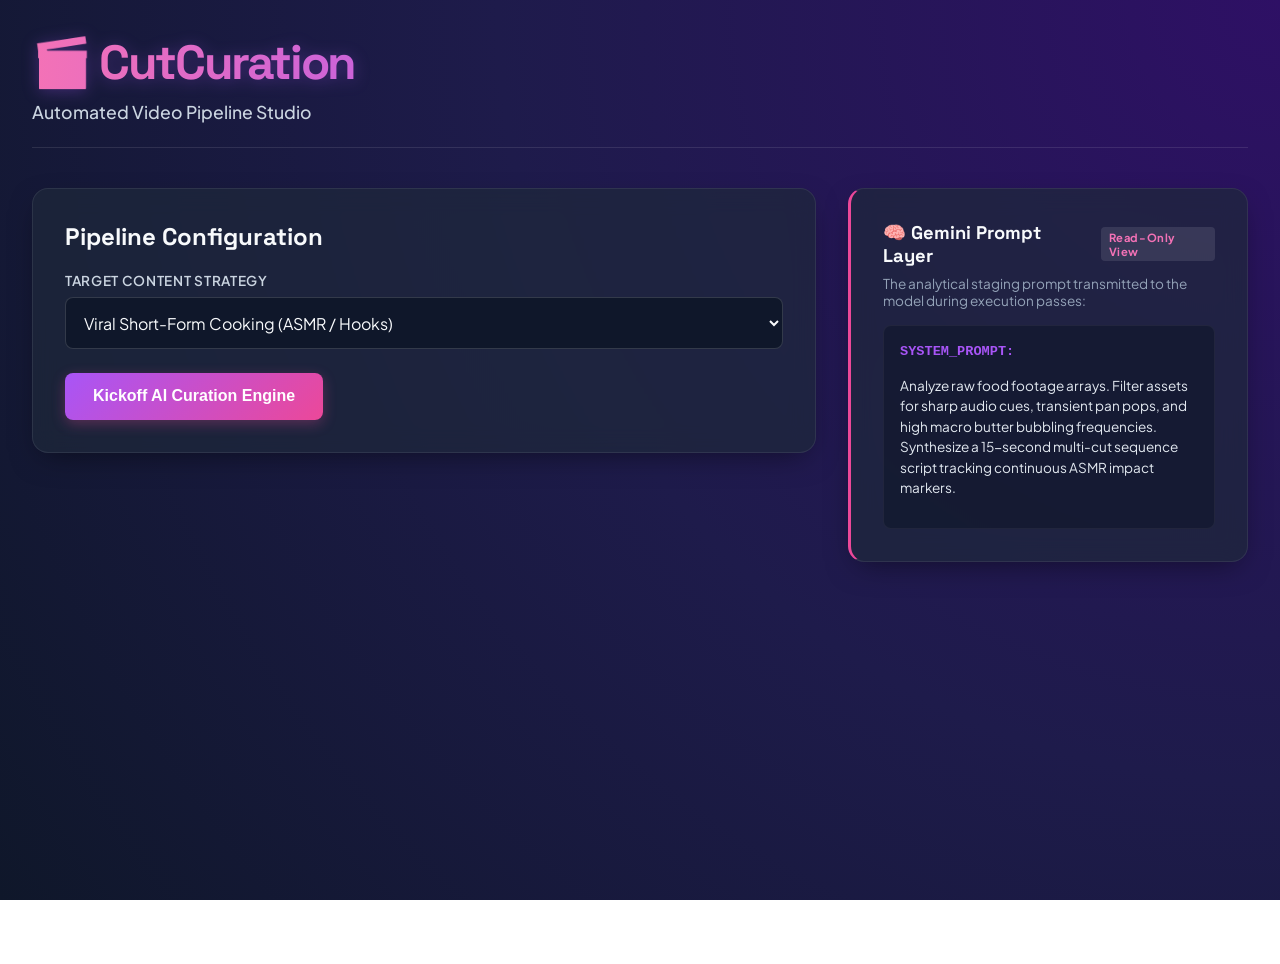
==== Frontend/index.html @ 627c538f "Website visuals upgraded" ====
<!DOCTYPE html>
<html lang="en">
<head>
    <meta charset="UTF-8">
    <meta name="viewport" content="width=device-width, initial-scale=1.0">
    <title>CutCuration Dashboard</title>
    <link rel="stylesheet" href="css/styles.css">
    <link rel="preconnect" href="https://fonts.googleapis.com">
    <link rel="preconnect" href="https://fonts.gstatic.com" crossorigin>
    <link href="https://fonts.googleapis.com/css2?family=Plus+Jakarta+Sans:wght@400;600;800&family=Space+Grotesk:wght@500;700&display=swap" rel="stylesheet">
</head>
<body>
    <div class="container">
        <header>
            <h1 class="brand-title">🎬 CutCuration</h1>
            <p class="brand-subtitle">Automated Video Pipeline Studio</p>
        </header>

        <div class="dashboard-grid">
            
            <main class="workspace-panel">
                <section class="controls-card">
                    <h2>Pipeline Configuration</h2>
                    <div class="form-group">
                        <label for="sessionMode">Target Content Strategy</label>
                        <select id="sessionMode">
                            <option value="short_form_cooking">Viral Short-Form Cooking (ASMR / Hooks)</option>
                            <option value="long_form_vlog">Long-Form Travel Vlog (Boston Diaries / Pillars)</option>
                        </select>
                    </div>
                    <button id="processBtn">Kickoff AI Curation Engine</button>
                </section>

                <section class="status-container hidden" id="statusContainer">
                    </section>

                <section class="results-layout hidden" id="resultsLayout">
                    <div class="card">
                        <h3>Strategic Editing Blueprint</h3>
                        <div id="blueprintContainer" class="markdown-preview"></div>
                    </div>
                </section>
            </main>

            <aside class="prompt-preview-sidebar">
                <div class="card sidebar-card">
                    <div class="sidebar-header">
                        <h3>🧠 Gemini Prompt Layer</h3>
                        <span class="badge">Read-Only View</span>
                    </div>
                    <p class="sidebar-description">The analytical staging prompt transmitted to the model during execution passes:</p>
                    <div class="prompt-display-box">
                        <span class="system-token">SYSTEM_PROMPT:</span>
                        <p id="promptText">Select a core workflow profile configuration on the left workspace window panel to display current model parsing strategies dynamically.</p>
                    </div>
                </div>
            </aside>

        </div>
    </div>
    <script src="js/app.js"></script>
</body>
</html>
---- Frontend/css/styles.css ----
:root {
    /* Rich Deep Indigo, Purple, and Hot Pink Accents */
    --bg-gradient: radial-gradient(circle at top right, #2e1065, #1e1b4b, #0f172a);
    --card-dark: rgba(30, 41, 59, 0.7);
    --card-border: rgba(255, 255, 255, 0.08);
    --accent: linear-gradient(135deg, #a855f7, #ec4899);
    --accent-hover: linear-gradient(135deg, #c084fc, #f472b6);
    --text-main: #f8fafc;
    --text-muted: #cbd5e1;
}

body {
    background: var(--bg-gradient);
    background-attachment: fixed;
    color: var(--text-main);
    /* Modern, highly approachable, and casual sans-serif combinations */
    font-family: 'Plus Jakarta Sans', system-ui, -apple-system, sans-serif;
    margin: 0;
    padding: 2rem;
    min-height: 100vh;
}

.container {
    max-width: 1240px;
    margin: 0 auto;
}

/* --- Branding Overhaul --- */
header {
    margin-bottom: 2.5rem;
    border-bottom: 1px solid rgba(255, 255, 255, 0.1);
    padding-bottom: 1.5rem;
}

header .brand-title { 
    margin: 0; 
    font-family: 'Space Grotesk', sans-serif;
    font-size: 3rem; 
    font-weight: 800;
    background: linear-gradient(to right, #f472b6, #a855f7, #38bdf8);
    -webkit-background-clip: text;
    -webkit-text-fill-color: transparent;
    filter: drop-shadow(0 2px 8px rgba(168, 85, 247, 0.3));
    letter-spacing: -0.05em;
}

header .brand-subtitle { 
    margin: 0.5rem 0 0 0; 
    color: var(--text-muted); 
    font-size: 1.1rem;
    font-weight: 500;
}

/* --- Two Column Layout --- */
.dashboard-grid {
    display: grid;
    grid-template-columns: 1fr 400px;
    gap: 2rem;
    align-items: start;
}

/* --- Container Panels & Cards --- */
.controls-card, .card {
    background: var(--card-dark);
    backdrop-filter: blur(12px);
    -webkit-backdrop-filter: blur(12px);
    padding: 2rem;
    border-radius: 16px;
    border: 1px solid var(--card-border);
    margin-bottom: 1.5rem;
    box-shadow: 0 10px 30px -10px rgba(0, 0, 0, 0.5);
}

h2, h3 {
    margin-top: 0;
    font-family: 'Space Grotesk', sans-serif;
    font-weight: 700;
}

.form-group {
    display: flex;
    flex-direction: column;
    gap: 0.5rem;
    margin-bottom: 1.5rem;
}

label { 
    color: var(--text-muted); 
    font-size: 0.85rem; 
    font-weight: 600;
    text-transform: uppercase;
    letter-spacing: 0.05em;
}

select {
    background: #0f172a;
    border: 1px solid rgba(255, 255, 255, 0.15);
    color: var(--text-main);
    padding: 0.85rem;
    border-radius: 8px;
    font-size: 1rem;
    font-family: inherit;
    outline: none;
    transition: border-color 0.2s;
}

select:focus {
    border-color: #a855f7;
}

button {
    background: var(--accent);
    color: white;
    border: none;
    padding: 0.9rem 1.75rem;
    font-size: 1rem;
    font-weight: 700;
    border-radius: 8px;
    cursor: pointer;
    transition: transform 0.2s, box-shadow 0.2s;
    box-shadow: 0 4px 14px rgba(236, 72, 153, 0.3);
}

button:hover { 
    transform: translateY(-1px);
    box-shadow: 0 6px 20px rgba(236, 72, 153, 0.5);
}

button:active {
    transform: translateY(0);
}

.hidden { display: none !important; }

/* --- Terminal Console Logging Box --- */
.status-container {
    display: flex;
    flex-direction: column;
    align-items: flex-start;
    gap: 0.5rem;
    padding: 1.5rem;
    background: #020617;
    border: 1px solid rgba(168, 85, 247, 0.2);
    border-radius: 12px;
    max-height: 250px;
    overflow-y: auto;
    font-family: 'Courier New', Courier, monospace;
    font-size: 0.9rem;
    box-shadow: inset 0 2px 8px rgba(0,0,0,0.8);
}

.log-line {
    line-height: 1.5;
    color: #cbd5e1;
}

.info-log { color: #38bdf8; font-weight: bold; }
.progress-log { color: #e2e8f0; }
.error-log { color: #f43f5e; font-weight: bold; }
.success-log { color: #34d399; font-weight: bold; }

.markdown-preview {
    white-space: pre-wrap;
    background: #020617;
    padding: 1.25rem;
    border-radius: 8px;
    font-family: 'Courier New', Courier, monospace;
    border: 1px solid rgba(255, 255, 255, 0.1);
    color: #e2e8f0;
}

/* --- Prompt Preview Sidebar Layout --- */
.sidebar-card {
    border-left: 3px solid #ec4899;
}

.sidebar-header {
    display: flex;
    align-items: center;
    justify-content: space-between;
    gap: 0.5rem;
    margin-bottom: 0.5rem;
}

.sidebar-header h3 {
    margin: 0;
    font-size: 1.15rem;
}

.badge {
    background: rgba(255, 255, 255, 0.1);
    padding: 0.2rem 0.5rem;
    border-radius: 4px;
    font-size: 0.7rem;
    font-weight: 700;
    letter-spacing: 0.05em;
    color: #f472b6;
}

.sidebar-description {
    font-size: 0.85rem;
    color: #94a3b8;
    margin: 0 0 1rem 0;
}

.prompt-display-box {
    background: rgba(15, 23, 42, 0.6);
    border: 1px solid rgba(255, 255, 255, 0.05);
    padding: 1rem;
    border-radius: 8px;
    font-size: 0.85rem;
    line-height: 1.5;
    color: #94a3b8;
}

.system-token {
    font-family: monospace;
    color: #a855f7;
    font-weight: 700;
    display: block;
    margin-bottom: 0.5rem;
}

/* --- Responsive Layout Adjustments --- */
@media (max-width: 950px) {
    .dashboard-grid {
        grid-template-columns: 1fr;
    }
}
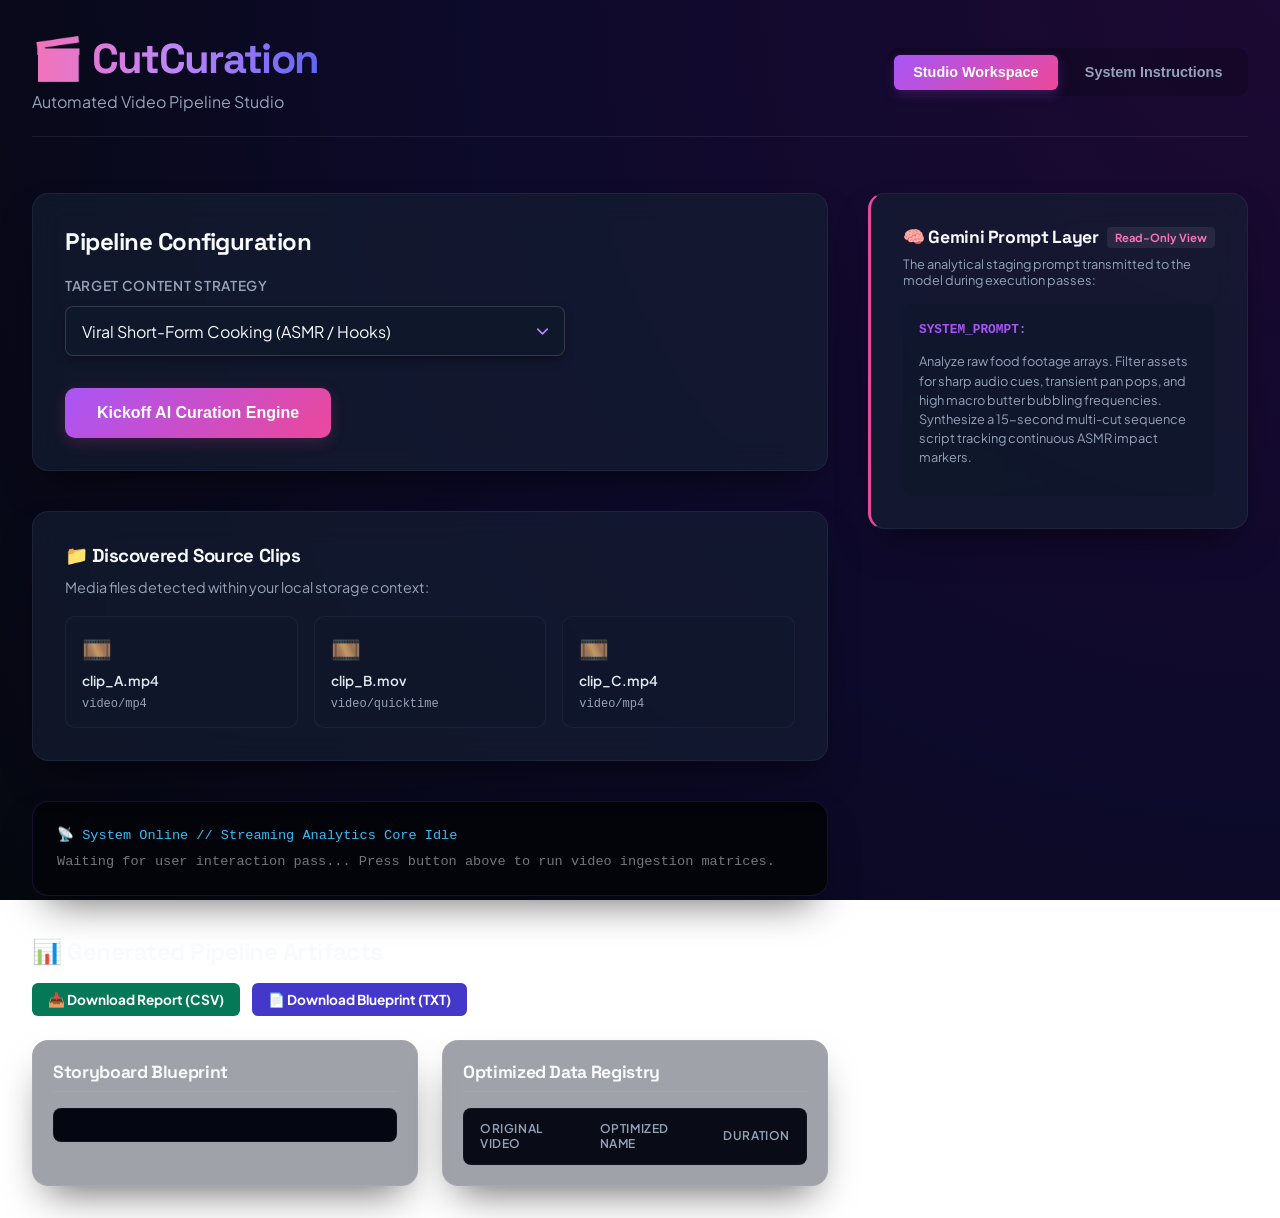
==== commit 058cb8ea: "tab navigation added to UI" ====
--- a/Frontend/index.html
+++ b/Frontend/index.html
@@ -7,56 +7,120 @@
     <link rel="stylesheet" href="css/styles.css">
     <link rel="preconnect" href="https://fonts.googleapis.com">
     <link rel="preconnect" href="https://fonts.gstatic.com" crossorigin>
-    <link href="https://fonts.googleapis.com/css2?family=Plus+Jakarta+Sans:wght@400;600;800&family=Space+Grotesk:wght@500;700&display=swap" rel="stylesheet">
+    <link href="https://fonts.googleapis.com/css2?family=Plus+Jakarta+Sans:wght@400;500;600;700;800&family=Space+Grotesk:wght@500;700&display=swap" rel="stylesheet">
 </head>
 <body>
     <div class="container">
-        <header>
-            <h1 class="brand-title">🎬 CutCuration</h1>
-            <p class="brand-subtitle">Automated Video Pipeline Studio</p>
+        
+        <header class="app-header">
+            <div class="brand-group">
+                <h1 class="brand-title">🎬 CutCuration</h1>
+                <p class="brand-subtitle">Automated Video Pipeline Studio</p>
+            </div>
+            
+            <nav class="app-tabs">
+                <button class="tab-link active" data-tab="studio">Studio Workspace</button>
+                <button class="tab-link" data-tab="instructions">System Instructions</button>
+            </nav>
         </header>
 
-        <div class="dashboard-grid">
-            
-            <main class="workspace-panel">
-                <section class="controls-card">
-                    <h2>Pipeline Configuration</h2>
-                    <div class="form-group">
-                        <label for="sessionMode">Target Content Strategy</label>
-                        <select id="sessionMode">
-                            <option value="short_form_cooking">Viral Short-Form Cooking (ASMR / Hooks)</option>
-                            <option value="long_form_vlog">Long-Form Travel Vlog (Boston Diaries / Pillars)</option>
-                        </select>
-                    </div>
-                    <button id="processBtn">Kickoff AI Curation Engine</button>
-                </section>
-
-                <section class="status-container hidden" id="statusContainer">
+        <div id="studioTab" class="tab-content active-content">
+            <div class="dashboard-grid">
+                
+                <main class="workspace-panel">
+                    <section class="controls-card">
+                        <h2>Pipeline Configuration</h2>
+                        <div class="form-group">
+                            <label for="sessionMode">Target Content Strategy</label>
+                            <select id="sessionMode">
+                                <option value="short_form_cooking">Viral Short-Form Cooking (ASMR / Hooks)</option>
+                                <option value="long_form_vlog">Long-Form Travel Vlog (Boston Diaries / Pillars)</option>
+                            </select>
+                        </div>
+                        <button id="processBtn" class="pulse-button">Kickoff AI Curation Engine</button>
                     </section>
 
-                <section class="results-layout hidden" id="resultsLayout">
-                    <div class="card">
-                        <h3>Strategic Editing Blueprint</h3>
-                        <div id="blueprintContainer" class="markdown-preview"></div>
+                    <section class="card Discovery-card">
+                        <h3>📁 Discovered Source Clips</h3>
+                        <p class="section-desc">Media files detected within your local storage context:</p>
+                        <div id="videoStagingArea" class="video-grid-preview">
+                            </div>
+                    </section>
+
+                    <section class="status-container" id="statusContainer">
+                        <div class="log-line info-log">📡 System Online // Streaming Analytics Core Idle</div>
+                        <div class="log-line progress-log" style="opacity: 0.5;">Waiting for user interaction pass... Press button above to run video ingestion matrices.</div>
+                    </section>
+
+                    <section class="results-layout hidden" id="resultsLayout">
+                        <div class="results-actions-header">
+                            <h2>📊 Generated Pipeline Artifacts</h2>
+                            <div class="download-actions">
+                                <a id="downloadCsvBtn" class="download-btn csv" download="report.csv">📥 Download Report (CSV)</a>
+                                <a id="downloadTxtBtn" class="download-btn txt" download="summary.txt">📄 Download Blueprint (TXT)</a>
+                            </div>
+                        </div>
+
+                        <div class="output-split-deck">
+                            <div class="card output-sub-card">
+                                <h3>Storyboard Blueprint</h3>
+                                <div id="blueprintContainer" class="markdown-preview"></div>
+                            </div>
+
+                            <div class="card output-sub-card">
+                                <h3>Optimized Data Registry</h3>
+                                <div class="table-responsive">
+                                    <table id="csvPreviewTable">
+                                        <thead>
+                                            <tr>
+                                                <th>Original Video</th>
+                                                <th>Optimized Name</th>
+                                                <th>Duration</th>
+                                            </tr>
+                                        </thead>
+                                        <tbody>
+                                            </tbody>
+                                    </table>
+                                </div>
+                            </div>
+                        </div>
+                    </section>
+                </main>
+
+                <aside class="prompt-preview-sidebar">
+                    <div class="card sidebar-card">
+                        <div class="sidebar-header">
+                            <h3>🧠 Gemini Prompt Layer</h3>
+                            <span class="badge">Read-Only View</span>
+                        </div>
+                        <p class="sidebar-description">The analytical staging prompt transmitted to the model during execution passes:</p>
+                        <div class="prompt-display-box">
+                            <span class="system-token">SYSTEM_PROMPT:</span>
+                            <p id="promptText">Select a workflow profile option.</p>
+                        </div>
                     </div>
-                </section>
-            </main>
+                </aside>
+            </div>
+        </div>
 
-            <aside class="prompt-preview-sidebar">
-                <div class="card sidebar-card">
-                    <div class="sidebar-header">
-                        <h3>🧠 Gemini Prompt Layer</h3>
-                        <span class="badge">Read-Only View</span>
+        <div id="instructionsTab" class="tab-content">
+            <section class="card instructions-view animate-fade-in">
+                <h2>Documentation & Core Architecture</h2>
+                <p>Welcome to the CutCuration pipeline layout. This studio optimizes multi-asset video raw inputs through background processing systems down to structured generative model payloads.</p>
+                
+                <div class="doc-grid">
+                    <div class="doc-box">
+                        <h4>Preprocessing Node</h4>
+                        <p>Videos dropped inside <code>RawVideos/</code> are processed using FFmpeg. To protect background task limits, files are down-scaled to 480p proxy targets at 1 FPS.</p>
                     </div>
-                    <p class="sidebar-description">The analytical staging prompt transmitted to the model during execution passes:</p>
-                    <div class="prompt-display-box">
-                        <span class="system-token">SYSTEM_PROMPT:</span>
-                        <p id="promptText">Select a core workflow profile configuration on the left workspace window panel to display current model parsing strategies dynamically.</p>
+                    <div class="doc-box">
+                        <h4>Concurrency Throttling</h4>
+                        <p>Active batch queues run safely underneath a semaphore token locking scheme (Cap: 2 concurrent tasks) to balance speed against rate limits.</p>
                     </div>
                 </div>
-            </aside>
+            </section>
+        </div>
 
-        </div>
     </div>
     <script src="js/app.js"></script>
 </body>
--- a/Frontend/css/styles.css
+++ b/Frontend/css/styles.css
@@ -1,87 +1,75 @@
 :root {
-    /* Rich Deep Indigo, Purple, and Hot Pink Accents */
-    --bg-gradient: radial-gradient(circle at top right, #2e1065, #1e1b4b, #0f172a);
-    --card-dark: rgba(30, 41, 59, 0.7);
-    --card-border: rgba(255, 255, 255, 0.08);
+    --bg-gradient: radial-gradient(circle at top right, #1d0933, #0d0a2b, #060810);
+    --card-dark: rgba(22, 32, 51, 0.65);
+    --card-border: rgba(255, 255, 255, 0.06);
     --accent: linear-gradient(135deg, #a855f7, #ec4899);
-    --accent-hover: linear-gradient(135deg, #c084fc, #f472b6);
     --text-main: #f8fafc;
-    --text-muted: #cbd5e1;
+    --text-muted: #94a3b8;
+    --success: #10b981;
 }
 
 body {
     background: var(--bg-gradient);
     background-attachment: fixed;
     color: var(--text-main);
-    /* Modern, highly approachable, and casual sans-serif combinations */
-    font-family: 'Plus Jakarta Sans', system-ui, -apple-system, sans-serif;
+    font-family: 'Plus Jakarta Sans', system-ui, sans-serif;
     margin: 0;
     padding: 2rem;
     min-height: 100vh;
 }
 
-.container {
-    max-width: 1240px;
-    margin: 0 auto;
-}
-
-/* --- Branding Overhaul --- */
-header {
-    margin-bottom: 2.5rem;
-    border-bottom: 1px solid rgba(255, 255, 255, 0.1);
+.container { max-width: 1340px; margin: 0 auto; }
+
+/* --- Tab Header Layout Systems --- */
+.app-header {
+    display: flex;
+    justify-content: space-between;
+    align-items: center;
+    flex-wrap: wrap;
+    gap: 1.5rem;
+    margin-bottom: 3.5rem;
+    border-bottom: 1px solid rgba(255, 255, 255, 0.08);
     padding-bottom: 1.5rem;
 }
 
-header .brand-title { 
-    margin: 0; 
-    font-family: 'Space Grotesk', sans-serif;
-    font-size: 3rem; 
-    font-weight: 800;
-    background: linear-gradient(to right, #f472b6, #a855f7, #38bdf8);
-    -webkit-background-clip: text;
-    -webkit-text-fill-color: transparent;
-    filter: drop-shadow(0 2px 8px rgba(168, 85, 247, 0.3));
-    letter-spacing: -0.05em;
-}
-
-header .brand-subtitle { 
-    margin: 0.5rem 0 0 0; 
-    color: var(--text-muted); 
-    font-size: 1.1rem;
-    font-weight: 500;
-}
-
-/* --- Two Column Layout --- */
-.dashboard-grid {
-    display: grid;
-    grid-template-columns: 1fr 400px;
-    gap: 2rem;
-    align-items: start;
-}
-
-/* --- Container Panels & Cards --- */
-.controls-card, .card {
-    background: var(--card-dark);
-    backdrop-filter: blur(12px);
-    -webkit-backdrop-filter: blur(12px);
-    padding: 2rem;
-    border-radius: 16px;
-    border: 1px solid var(--card-border);
-    margin-bottom: 1.5rem;
-    box-shadow: 0 10px 30px -10px rgba(0, 0, 0, 0.5);
-}
-
-h2, h3 {
-    margin-top: 0;
-    font-family: 'Space Grotesk', sans-serif;
-    font-weight: 700;
-}
-
+.brand-title { 
+    margin: 0; font-family: 'Space Grotesk', sans-serif; font-size: 2.6rem; font-weight: 800;
+    background: linear-gradient(to right, #f472b6, #c084fc, #6366f1);
+    -webkit-background-clip: text; -webkit-text-fill-color: transparent;
+    letter-spacing: -0.04em;
+}
+.brand-subtitle { margin: 0.4rem 0 0 0; color: var(--text-muted); font-size: 1rem; }
+
+.app-tabs { display: flex; gap: 0.5rem; background: rgba(0,0,0,0.2); padding: 0.4rem; border-radius: 10px; }
+.tab-link {
+    background: transparent; border: none; color: var(--text-muted); padding: 0.6rem 1.2rem;
+    font-size: 0.9rem; font-weight: 600; border-radius: 6px; cursor: pointer; transition: all 0.2s;
+}
+.tab-link:hover { color: var(--text-main); background: rgba(255,255,255,0.04); }
+.tab-link.active { color: white; background: var(--accent); box-shadow: 0 4px 12px rgba(168, 85, 247, 0.25); }
+
+.tab-content { display: none; }
+.tab-content.active-content { display: block; }
+
+/* --- Structural Balanced Spaces --- */
+.dashboard-grid { display: grid; grid-template-columns: 1fr 380px; gap: 2.5rem; align-items: start; }
+.workspace-panel { display: flex; flex-direction: column; gap: 2.5rem; } 
+
+.card, .controls-card {
+    background: var(--card-dark); backdrop-filter: blur(16px); -webkit-backdrop-filter: blur(16px);
+    padding: 2rem; border-radius: 16px; border: 1px solid var(--card-border);
+    box-shadow: 0 20px 40px -15px rgba(0, 0, 0, 0.6);
+}
+h2, h3 { margin-top: 0; font-family: 'Space Grotesk', sans-serif; letter-spacing: -0.02em; }
+.section-desc { font-size: 0.9rem; color: var(--text-muted); margin: -0.5rem 0 1.25rem 0; }
+
+/* --- Target Selection Configuration Group --- */
 .form-group {
     display: flex;
     flex-direction: column;
-    gap: 0.5rem;
-    margin-bottom: 1.5rem;
+    gap: 0.75rem;
+    margin-bottom: 2rem; /* Expanded gap spacer above your pink action button */
+    align-items: flex-start;
 }
 
 label { 
@@ -96,134 +84,123 @@
     background: #0f172a;
     border: 1px solid rgba(255, 255, 255, 0.15);
     color: var(--text-main);
-    padding: 0.85rem;
+    padding: 0.85rem 2.5rem 0.85rem 1rem; 
     border-radius: 8px;
     font-size: 1rem;
     font-family: inherit;
     outline: none;
-    transition: border-color 0.2s;
+    transition: all 0.2s ease;
+    cursor: pointer;
+    width: 100%;
+    max-width: 500px; /* Kept block clean without ballooning out across layout widths */
+
+    -webkit-appearance: none;
+    -moz-appearance: none;
+    appearance: none;
+
+    background-image: url("data:image/svg+xml;utf8,<svg xmlns='http://www.w3.org/2000/svg' width='24' height='24' viewBox='0 0 24 24' fill='none' stroke='%23c084fc' stroke-width='2' stroke-linecap='round' stroke-linejoin='round'><polyline points='6 9 12 15 18 9'></polyline></svg>");
+    background-repeat: no-repeat;
+    background-position: right 0.75rem center;
+    background-size: 1.2rem;
+    box-shadow: 0 4px 10px rgba(0, 0, 0, 0.3);
 }
 
 select:focus {
     border-color: #a855f7;
-}
-
-button {
-    background: var(--accent);
-    color: white;
-    border: none;
-    padding: 0.9rem 1.75rem;
-    font-size: 1rem;
-    font-weight: 700;
-    border-radius: 8px;
-    cursor: pointer;
-    transition: transform 0.2s, box-shadow 0.2s;
-    box-shadow: 0 4px 14px rgba(236, 72, 153, 0.3);
-}
-
-button:hover { 
-    transform: translateY(-1px);
-    box-shadow: 0 6px 20px rgba(236, 72, 153, 0.5);
-}
-
-button:active {
-    transform: translateY(0);
-}
-
-.hidden { display: none !important; }
-
-/* --- Terminal Console Logging Box --- */
+    box-shadow: 0 0 0 3px rgba(168, 85, 247, 0.25);
+}
+
+select option {
+    background-color: #0f172a;
+    color: var(--text-main);
+}
+
+/* --- Interactive Micro-Animations --- */
+.pulse-button {
+    background: var(--accent); color: white; border: none; padding: 1rem 2rem;
+    font-size: 1rem; font-weight: 700; border-radius: 10px; cursor: pointer;
+    transition: all 0.3s cubic-bezier(0.16, 1, 0.3, 1);
+    box-shadow: 0 4px 15px rgba(236, 72, 153, 0.2); display: inline-block;
+}
+.pulse-button:hover { transform: translateY(-2px); box-shadow: 0 8px 25px rgba(236, 72, 153, 0.4); }
+
+.processing-active {
+    animation: pipelinePulse 2s ease-in-out infinite alternate;
+    pointer-events: none; opacity: 0.85;
+}
+@keyframes pipelinePulse {
+    0% { background-position: 0% 50%; filter: hue-rotate(0deg); box-shadow: 0 4px 15px rgba(168, 85, 247, 0.4); }
+    100% { background-position: 100% 50%; filter: hue-rotate(45deg); box-shadow: 0 8px 30px rgba(236, 72, 153, 0.7); }
+}
+
+/* --- Incoming Source Video Deck Box --- */
+.video-grid-preview { display: grid; grid-template-columns: repeat(auto-fill, minmax(180px, 1fr)); gap: 1rem; }
+.video-item-node {
+    background: rgba(15, 23, 42, 0.5); border: 1px solid rgba(255, 255, 255, 0.05);
+    padding: 1rem; border-radius: 10px; display: flex; flex-direction: column; gap: 0.5rem;
+    position: relative; transition: border-color 0.2s;
+}
+.video-item-node:hover { border-color: rgba(168, 85, 247, 0.4); }
+.video-icon { font-size: 1.5rem; }
+.video-meta-name { font-size: 0.85rem; font-weight: 600; word-break: break-all; color: #e2e8f0; }
+.video-meta-type { font-size: 0.75rem; color: var(--text-muted); font-family: monospace; }
+
+/* --- Console Logging Box --- */
 .status-container {
-    display: flex;
-    flex-direction: column;
-    align-items: flex-start;
-    gap: 0.5rem;
-    padding: 1.5rem;
-    background: #020617;
-    border: 1px solid rgba(168, 85, 247, 0.2);
-    border-radius: 12px;
-    max-height: 250px;
-    overflow-y: auto;
-    font-family: 'Courier New', Courier, monospace;
-    font-size: 0.9rem;
-    box-shadow: inset 0 2px 8px rgba(0,0,0,0.8);
-}
-
-.log-line {
-    line-height: 1.5;
-    color: #cbd5e1;
-}
-
-.info-log { color: #38bdf8; font-weight: bold; }
-.progress-log { color: #e2e8f0; }
-.error-log { color: #f43f5e; font-weight: bold; }
-.success-log { color: #34d399; font-weight: bold; }
+    max-height: 220px; overflow-y: auto; font-family: monospace; font-size: 0.85rem;
+    background: #02040a; border: 1px solid rgba(168, 85, 247, 0.15); display: flex; flex-direction: column; gap: 0.4rem;
+    padding: 1.5rem; border-radius: 16px;
+    box-shadow: 0 20px 40px -15px rgba(0, 0, 0, 0.6);
+}
+.log-line { line-height: 1.4; }
+.info-log { color: #38bdf8; } .progress-log { color: #e2e8f0; } .error-log { color: #f43f5e; } .success-log { color: #34d399; }
+
+/* --- Output Split-Deck Grid Framework --- */
+.results-actions-header { display: flex; justify-content: space-between; align-items: center; margin-bottom: 1.5rem; flex-wrap: wrap; gap: 1rem; }
+.results-actions-header h2 { margin: 0; }
+.download-actions { display: flex; gap: 0.75rem; }
+.download-btn {
+    text-decoration: none; padding: 0.5rem 1rem; font-size: 0.85rem; font-weight: 700; border-radius: 6px;
+    color: white; cursor: pointer; transition: opacity 0.2s;
+}
+.download-btn.csv { background: #047857; } .download-btn.txt { background: #4338ca; }
+.download-btn:hover { opacity: 0.9; }
+
+.output-split-deck { display: grid; grid-template-columns: 1fr 1fr; gap: 1.5rem; }
+.output-sub-card { margin-bottom: 0 !important; padding: 1.25rem !important; background: rgba(15, 23, 42, 0.4); }
+.output-sub-card h3 { font-size: 1.1rem; margin-bottom: 1rem; border-bottom: 1px solid rgba(255,255,255,0.05); padding-bottom: 0.5rem; }
 
 .markdown-preview {
-    white-space: pre-wrap;
-    background: #020617;
-    padding: 1.25rem;
-    border-radius: 8px;
-    font-family: 'Courier New', Courier, monospace;
-    border: 1px solid rgba(255, 255, 255, 0.1);
-    color: #e2e8f0;
-}
-
-/* --- Prompt Preview Sidebar Layout --- */
-.sidebar-card {
-    border-left: 3px solid #ec4899;
-}
-
-.sidebar-header {
-    display: flex;
-    align-items: center;
-    justify-content: space-between;
-    gap: 0.5rem;
-    margin-bottom: 0.5rem;
-}
-
-.sidebar-header h3 {
-    margin: 0;
-    font-size: 1.15rem;
-}
-
-.badge {
-    background: rgba(255, 255, 255, 0.1);
-    padding: 0.2rem 0.5rem;
-    border-radius: 4px;
-    font-size: 0.7rem;
-    font-weight: 700;
-    letter-spacing: 0.05em;
-    color: #f472b6;
-}
-
-.sidebar-description {
-    font-size: 0.85rem;
-    color: #94a3b8;
-    margin: 0 0 1rem 0;
-}
-
-.prompt-display-box {
-    background: rgba(15, 23, 42, 0.6);
-    border: 1px solid rgba(255, 255, 255, 0.05);
-    padding: 1rem;
-    border-radius: 8px;
-    font-size: 0.85rem;
-    line-height: 1.5;
-    color: #94a3b8;
-}
-
-.system-token {
-    font-family: monospace;
-    color: #a855f7;
-    font-weight: 700;
-    display: block;
-    margin-bottom: 0.5rem;
-}
-
-/* --- Responsive Layout Adjustments --- */
-@media (max-width: 950px) {
-    .dashboard-grid {
-        grid-template-columns: 1fr;
-    }
+    max-height: 280px; overflow-y: auto; white-space: pre-wrap; font-family: monospace;
+    font-size: 0.8rem; background: #040711; padding: 1rem; border-radius: 8px; border: 1px solid rgba(255,255,255,0.05);
+}
+
+/* --- Condensed Output Table System --- */
+.table-responsive { max-height: 280px; overflow-y: auto; background: #040711; border-radius: 8px; border: 1px solid rgba(255,255,255,0.05); }
+table { width: 100%; border-collapse: collapse; text-align: left; font-size: 0.8rem; }
+th, td { padding: 0.75rem 1rem; border-bottom: 1px solid rgba(255, 255, 255, 0.04); }
+th { background: rgba(255,255,255,0.02); color: var(--text-muted); font-weight: 600; text-transform: uppercase; font-size: 0.75rem; letter-spacing: 0.05em; }
+td { color: #cbd5e1; word-break: break-all; }
+tr:last-child td { border-bottom: none; }
+
+/* --- Sidebar System Prompt Card --- */
+.sidebar-card { border-left: 3px solid #ec4899; }
+.sidebar-header { display: flex; align-items: center; justify-content: space-between; gap: 0.5rem; margin-bottom: 0.5rem; }
+.sidebar-header h3 { margin: 0; font-size: 1.1rem; }
+.badge { background: rgba(255, 255, 255, 0.08); padding: 0.2rem 0.5rem; border-radius: 4px; font-size: 0.7rem; font-weight: 700; color: #f472b6; }
+.sidebar-description { font-size: 0.8rem; color: #94a3b8; margin: 0 0 1rem 0; }
+.prompt-display-box { background: rgba(15, 23, 42, 0.7); padding: 1rem; border-radius: 8px; font-size: 0.8rem; line-height: 1.5; color: #94a3b8; }
+.system-token { font-family: monospace; color: #a855f7; font-weight: 700; display: block; margin-bottom: 0.4rem; }
+
+/* --- Miscellaneous View Control Blocks --- */
+.animate-fade-in { animation: fadeIn 0.3s ease-out; }
+@keyframes fadeIn { from { opacity: 0; transform: translateY(4px); } to { opacity: 1; transform: translateY(0); } }
+.instructions-view .doc-grid { display: grid; grid-template-columns: 1fr 1fr; gap: 1.5rem; margin-top: 1.5rem; }
+.doc-box { background: rgba(0,0,0,0.2); padding: 1.25rem; border-radius: 8px; border: 1px solid rgba(255,255,255,0.04); }
+.doc-box h4 { margin: 0 0 0.5rem 0; color: #c084fc; }
+.doc-box p { margin: 0; font-size: 0.85rem; color: var(--text-muted); line-height: 1.5; }
+
+@media (max-width: 1024px) {
+    .dashboard-grid { grid-template-columns: 1fr; }
+    .output-split-deck { grid-template-columns: 1fr; }
 }
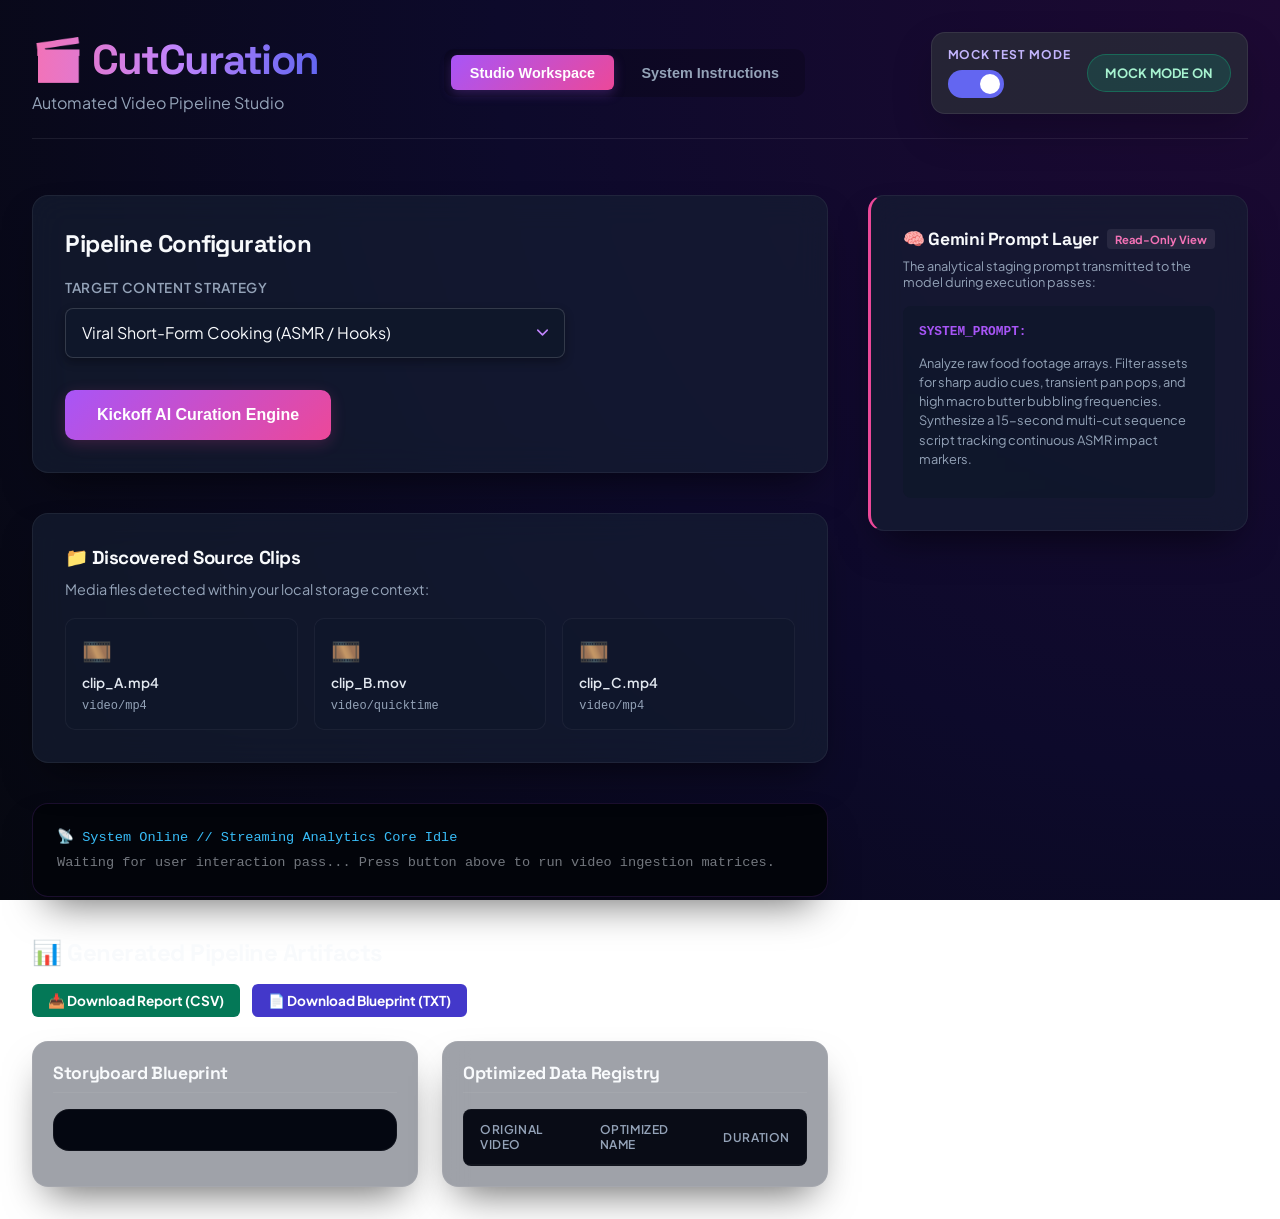
==== commit 34d069e9: "UI cleaned up, mock mode toggle activated, bug fixes" ====
--- a/Frontend/index.html
+++ b/Frontend/index.html
@@ -22,6 +22,17 @@
                 <button class="tab-link active" data-tab="studio">Studio Workspace</button>
                 <button class="tab-link" data-tab="instructions">System Instructions</button>
             </nav>
+
+            <div class="mock-mode-panel">
+                <div>
+                    <p class="mock-mode-group-title">Mock Test Mode</p>
+                    <div class="toggle-control">
+                        <input type="checkbox" id="mockModeToggle" checked>
+                        <label for="mockModeToggle" class="toggle-slider"></label>
+                    </div>
+                </div>
+                <span id="mockModeBadge" class="mock-mode-badge mock-mode-on">Mock mode ON</span>
+            </div>
         </header>
 
         <div id="studioTab" class="tab-content active-content">
@@ -122,6 +133,18 @@
         </div>
 
     </div>
+
+    <div id="mockConfirmOverlay" class="overlay hidden">
+        <div class="overlay-panel">
+            <h2>Real Tokens Enabled</h2>
+            <p>Switching off mock mode will use real Gemini tokens for backend requests. Continue?</p>
+            <div class="overlay-actions">
+                <button id="confirmMockOffBtn" class="confirm-btn">OK</button>
+                <button id="cancelMockOffBtn" class="cancel-btn">Cancel</button>
+            </div>
+        </div>
+    </div>
+
     <script src="js/app.js"></script>
 </body>
 </html>
--- a/Frontend/css/styles.css
+++ b/Frontend/css/styles.css
@@ -47,6 +47,51 @@
 }
 .tab-link:hover { color: var(--text-main); background: rgba(255,255,255,0.04); }
 .tab-link.active { color: white; background: var(--accent); box-shadow: 0 4px 12px rgba(168, 85, 247, 0.25); }
+
+.mock-mode-panel {
+    display: flex;
+    align-items: center;
+    gap: 1rem;
+    padding: 0.9rem 1rem;
+    border-radius: 14px;
+    background: rgba(39, 39, 55, 0.9);
+    border: 1px solid rgba(255, 255, 255, 0.08);
+    box-shadow: 0 18px 40px rgba(0, 0, 0, 0.18);
+}
+
+.mock-mode-group-title {
+    margin: 0 0 0.5rem 0;
+    font-size: 0.75rem;
+    color: #c4b5fd;
+    text-transform: uppercase;
+    letter-spacing: 0.08em;
+    font-weight: 700;
+}
+
+.mock-mode-badge {
+    display: inline-flex;
+    align-items: center;
+    justify-content: center;
+    min-width: 110px;
+    padding: 0.65rem 1rem;
+    border-radius: 999px;
+    font-size: 0.8rem;
+    font-weight: 700;
+    letter-spacing: 0.02em;
+    text-transform: uppercase;
+}
+
+.mock-mode-on {
+    background: rgba(16, 185, 129, 0.18);
+    color: #a7f3d0;
+    border: 1px solid rgba(16, 185, 129, 0.35);
+}
+
+.mock-mode-off {
+    background: rgba(248, 113, 113, 0.18);
+    color: #fecaca;
+    border: 1px solid rgba(248, 113, 113, 0.35);
+}
 
 .tab-content { display: none; }
 .tab-content.active-content { display: block; }
@@ -171,8 +216,60 @@
 .output-sub-card h3 { font-size: 1.1rem; margin-bottom: 1rem; border-bottom: 1px solid rgba(255,255,255,0.05); padding-bottom: 0.5rem; }
 
 .markdown-preview {
-    max-height: 280px; overflow-y: auto; white-space: pre-wrap; font-family: monospace;
-    font-size: 0.8rem; background: #040711; padding: 1rem; border-radius: 8px; border: 1px solid rgba(255,255,255,0.05);
+    max-height: 280px; overflow-y: auto; background: #040711; padding: 1.25rem; border-radius: 16px; border: 1px solid rgba(255,255,255,0.05);
+}
+
+.markdown-body {
+    color: #e2e8f0;
+    font-family: Inter, ui-sans-serif, system-ui, -apple-system, BlinkMacSystemFont, 'Segoe UI', sans-serif;
+    line-height: 1.7;
+}
+
+.markdown-body h1,
+.markdown-body h2,
+.markdown-body h3,
+.markdown-body h4,
+.markdown-body h5,
+.markdown-body h6 {
+    margin: 1.2rem 0 0.75rem;
+    color: #f8fafc;
+    line-height: 1.2;
+}
+
+.markdown-body h1 { font-size: 1.45rem; }
+.markdown-body h2 { font-size: 1.25rem; }
+.markdown-body h3 { font-size: 1.1rem; }
+
+.markdown-body p {
+    margin: 0.7rem 0;
+    color: #cbd5e1;
+}
+
+.markdown-body ul,
+.markdown-body ol {
+    margin: 0.8rem 0 0.8rem 1.25rem;
+    padding: 0;
+}
+
+.markdown-body li {
+    margin: 0.35rem 0;
+}
+
+.markdown-body code {
+    background: rgba(148, 163, 184, 0.12);
+    color: #f8fafc;
+    padding: 0.15rem 0.35rem;
+    border-radius: 6px;
+    font-family: ui-monospace, SFMono-Regular, Menlo, Monaco, Consolas, monospace;
+    font-size: 0.9rem;
+}
+
+.markdown-body strong {
+    color: #ffffff;
+}
+
+.markdown-body em {
+    color: #94a3b8;
 }
 
 /* --- Condensed Output Table System --- */
@@ -203,4 +300,129 @@
 @media (max-width: 1024px) {
     .dashboard-grid { grid-template-columns: 1fr; }
     .output-split-deck { grid-template-columns: 1fr; }
-}+}
+
+.toggle-group {
+    display: flex;
+    flex-direction: column;
+    gap: 0.75rem;
+    margin-bottom: 1.5rem;
+}
+
+.toggle-control {
+    display: flex;
+    align-items: center;
+    gap: 0.75rem;
+}
+
+.toggle-control input[type="checkbox"] {
+    position: absolute;
+    opacity: 0;
+    width: 0;
+    height: 0;
+}
+
+.toggle-slider {
+    position: relative;
+    width: 56px;
+    height: 28px;
+    border-radius: 999px;
+    background: rgba(255, 255, 255, 0.12);
+    cursor: pointer;
+    transition: background 0.2s ease;
+}
+
+.toggle-slider::after {
+    content: "";
+    position: absolute;
+    width: 20px;
+    height: 20px;
+    border-radius: 50%;
+    background: white;
+    top: 4px;
+    left: 4px;
+    transition: transform 0.2s ease;
+}
+
+.toggle-control input[type="checkbox"]:checked + .toggle-slider {
+    background: #6366f1;
+}
+
+.toggle-control input[type="checkbox"]:checked + .toggle-slider::after {
+    transform: translateX(28px);
+}
+
+.toggle-status {
+    color: #cbd5e1;
+    font-size: 0.9rem;
+    font-weight: 700;
+}
+
+.overlay {
+    position: fixed;
+    inset: 0;
+    z-index: 9999;
+    background: rgba(0, 0, 0, 0.72);
+    display: grid;
+    place-items: center;
+    padding: 1.5rem;
+}
+
+.overlay.hidden {
+    display: none;
+}
+
+.overlay-panel {
+    background: rgba(15, 23, 42, 0.95);
+    border: 1px solid rgba(255, 255, 255, 0.08);
+    border-radius: 18px;
+    padding: 2rem;
+    max-width: 420px;
+    width: 100%;
+    text-align: center;
+    box-shadow: 0 24px 60px rgba(0, 0, 0, 0.45);
+}
+
+.overlay-panel h2 {
+    margin: 0 0 1rem 0;
+    font-size: 1.35rem;
+}
+
+.overlay-panel p {
+    margin: 0 0 1.75rem 0;
+    color: #cbd5e1;
+    line-height: 1.7;
+}
+
+.overlay-actions {
+    display: flex;
+    justify-content: center;
+    gap: 1rem;
+    flex-wrap: wrap;
+}
+
+.confirm-btn,
+.cancel-btn {
+    border: none;
+    border-radius: 10px;
+    padding: 0.9rem 1.4rem;
+    font-weight: 700;
+    cursor: pointer;
+    transition: transform 0.2s ease, opacity 0.2s ease;
+}
+
+.confirm-btn {
+    background: #10b981;
+    color: white;
+}
+
+.cancel-btn {
+    background: rgba(255, 255, 255, 0.08);
+    color: #cbd5e1;
+}
+
+.confirm-btn:hover,
+.cancel-btn:hover {
+    transform: translateY(-1px);
+    opacity: 0.95;
+}
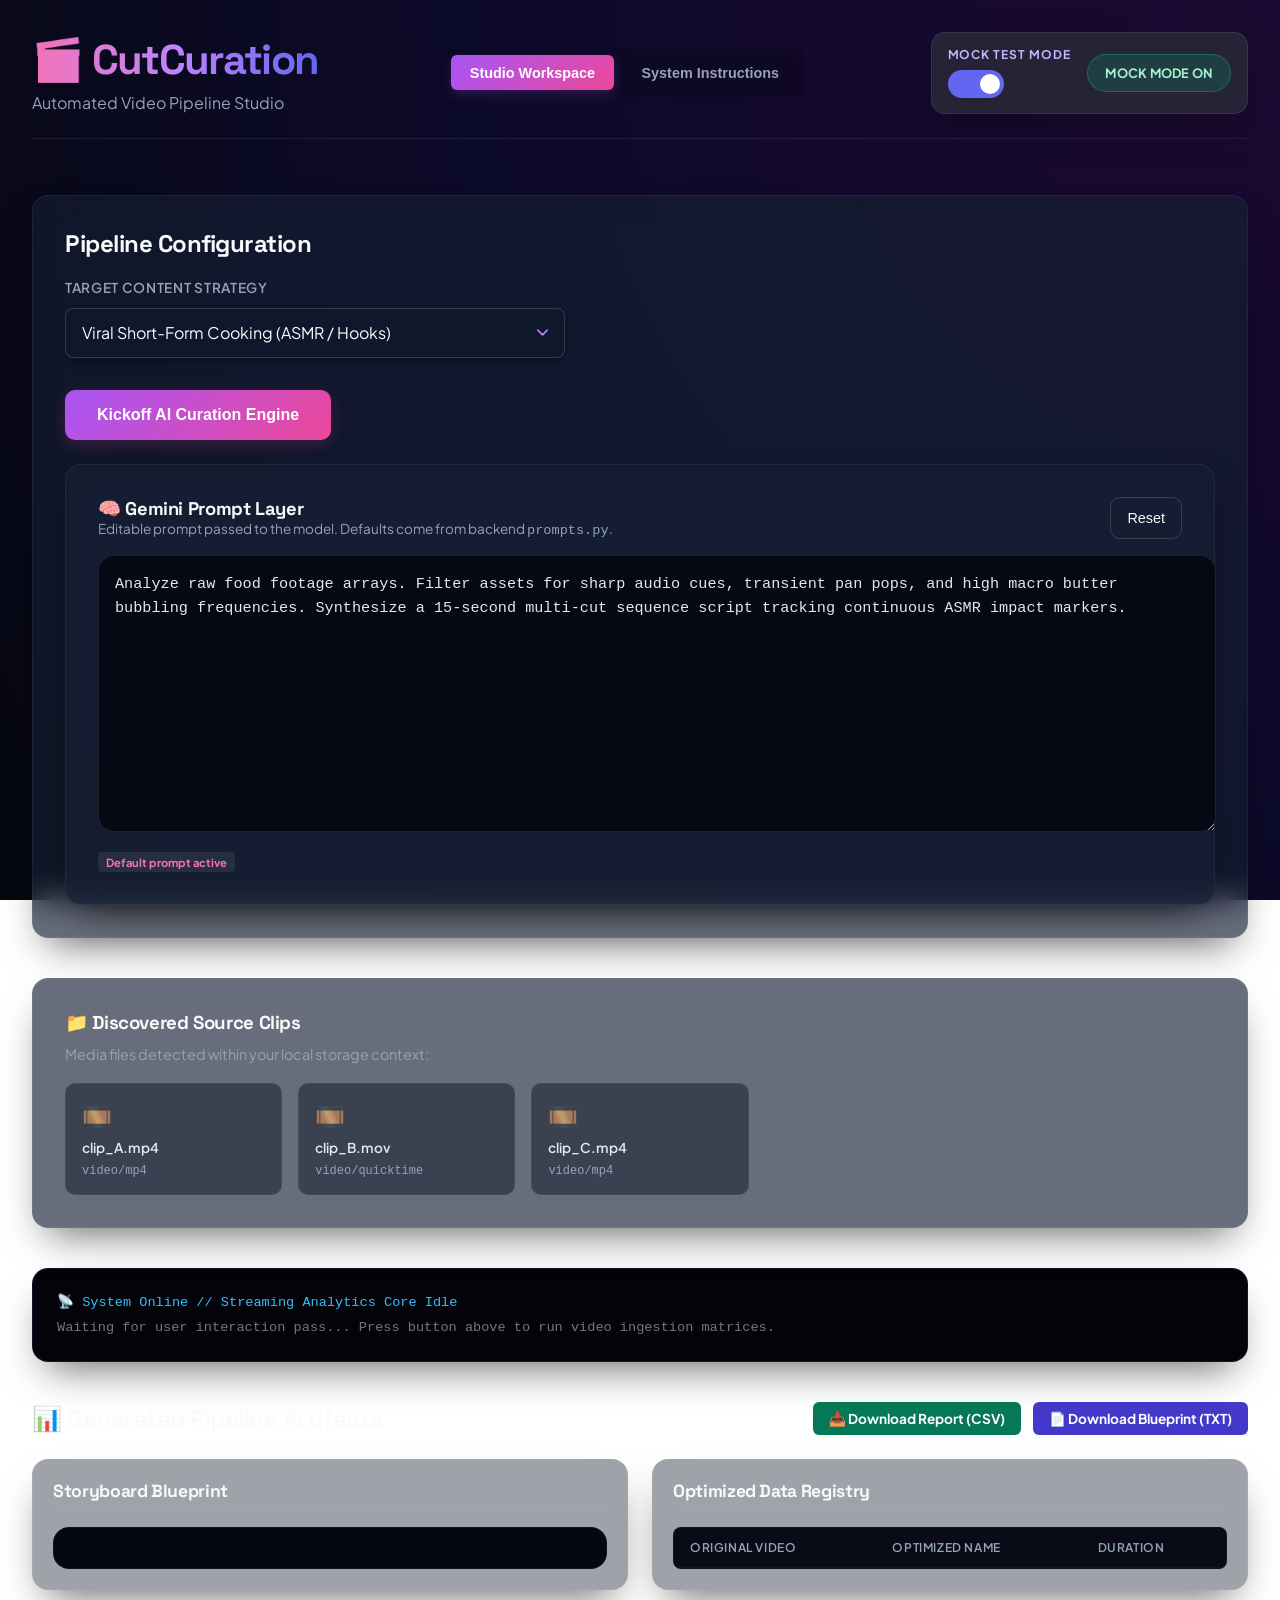
==== commit ddc50ba7: "prompt can be edited now" ====
--- a/Frontend/index.html
+++ b/Frontend/index.html
@@ -49,6 +49,20 @@
                             </select>
                         </div>
                         <button id="processBtn" class="pulse-button">Kickoff AI Curation Engine</button>
+
+                        <div class="prompt-config-card card">
+                            <div class="prompt-card-header">
+                                <div>
+                                    <h3>🧠 Gemini Prompt Layer</h3>
+                                    <p class="sidebar-description">Editable prompt passed to the model. Defaults come from backend <code>prompts.py</code>.</p>
+                                </div>
+                                <button id="resetPromptBtn" class="reset-button" type="button">Reset</button>
+                            </div>
+                            <textarea id="promptEditor" class="prompt-textarea" rows="10" aria-label="Gemini prompt editor"></textarea>
+                            <div class="prompt-footer">
+                                <span id="promptStatusBadge" class="badge">Default prompt active</span>
+                            </div>
+                        </div>
                     </section>
 
                     <section class="card Discovery-card">
@@ -97,20 +111,6 @@
                         </div>
                     </section>
                 </main>
-
-                <aside class="prompt-preview-sidebar">
-                    <div class="card sidebar-card">
-                        <div class="sidebar-header">
-                            <h3>🧠 Gemini Prompt Layer</h3>
-                            <span class="badge">Read-Only View</span>
-                        </div>
-                        <p class="sidebar-description">The analytical staging prompt transmitted to the model during execution passes:</p>
-                        <div class="prompt-display-box">
-                            <span class="system-token">SYSTEM_PROMPT:</span>
-                            <p id="promptText">Select a workflow profile option.</p>
-                        </div>
-                    </div>
-                </aside>
             </div>
         </div>
 
--- a/Frontend/css/styles.css
+++ b/Frontend/css/styles.css
@@ -97,13 +97,19 @@
 .tab-content.active-content { display: block; }
 
 /* --- Structural Balanced Spaces --- */
-.dashboard-grid { display: grid; grid-template-columns: 1fr 380px; gap: 2.5rem; align-items: start; }
+.dashboard-grid { 
+  display: flex;
+  flex-direction: column;
+  gap: 2.5rem; 
+}
 .workspace-panel { display: flex; flex-direction: column; gap: 2.5rem; } 
 
 .card, .controls-card {
     background: var(--card-dark); backdrop-filter: blur(16px); -webkit-backdrop-filter: blur(16px);
     padding: 2rem; border-radius: 16px; border: 1px solid var(--card-border);
     box-shadow: 0 20px 40px -15px rgba(0, 0, 0, 0.6);
+    width: 100%;         /* Forces the cards to fill the vertical layout channel */
+    box-sizing: border-box;
 }
 h2, h3 { margin-top: 0; font-family: 'Space Grotesk', sans-serif; letter-spacing: -0.02em; }
 .section-desc { font-size: 0.9rem; color: var(--text-muted); margin: -0.5rem 0 1.25rem 0; }
@@ -192,7 +198,7 @@
 
 /* --- Console Logging Box --- */
 .status-container {
-    max-height: 220px; overflow-y: auto; font-family: monospace; font-size: 0.85rem;
+    max-height: 350px; overflow-y: auto; font-family: monospace; font-size: 0.85rem;
     background: #02040a; border: 1px solid rgba(168, 85, 247, 0.15); display: flex; flex-direction: column; gap: 0.4rem;
     padding: 1.5rem; border-radius: 16px;
     box-shadow: 0 20px 40px -15px rgba(0, 0, 0, 0.6);
@@ -211,7 +217,12 @@
 .download-btn.csv { background: #047857; } .download-btn.txt { background: #4338ca; }
 .download-btn:hover { opacity: 0.9; }
 
-.output-split-deck { display: grid; grid-template-columns: 1fr 1fr; gap: 1.5rem; }
+.output-split-deck { 
+  display: grid; 
+  grid-template-columns: 1fr 1fr; 
+  gap: 1.5rem; 
+  width: 100%;
+}
 .output-sub-card { margin-bottom: 0 !important; padding: 1.25rem !important; background: rgba(15, 23, 42, 0.4); }
 .output-sub-card h3 { font-size: 1.1rem; margin-bottom: 1rem; border-bottom: 1px solid rgba(255,255,255,0.05); padding-bottom: 0.5rem; }
 
@@ -281,12 +292,16 @@
 tr:last-child td { border-bottom: none; }
 
 /* --- Sidebar System Prompt Card --- */
-.sidebar-card { border-left: 3px solid #ec4899; }
-.sidebar-header { display: flex; align-items: center; justify-content: space-between; gap: 0.5rem; margin-bottom: 0.5rem; }
-.sidebar-header h3 { margin: 0; font-size: 1.1rem; }
+.prompt-config-card { margin-top: 1.5rem; }
+.prompt-card-header { display: flex; justify-content: space-between; align-items: flex-start; gap: 1rem; margin-bottom: 1rem; flex-wrap: wrap; }
+.prompt-card-header h3 { margin: 0; font-size: 1.15rem; }
 .badge { background: rgba(255, 255, 255, 0.08); padding: 0.2rem 0.5rem; border-radius: 4px; font-size: 0.7rem; font-weight: 700; color: #f472b6; }
-.sidebar-description { font-size: 0.8rem; color: #94a3b8; margin: 0 0 1rem 0; }
-.prompt-display-box { background: rgba(15, 23, 42, 0.7); padding: 1rem; border-radius: 8px; font-size: 0.8rem; line-height: 1.5; color: #94a3b8; }
+.sidebar-description, .prompt-footer { font-size: 0.85rem; color: #94a3b8; margin: 0; }
+.prompt-textarea { width: 100%; min-height: 240px; border-radius: 16px; border: 1px solid rgba(255,255,255,0.1); background: #060913; color: #e2e8f0; padding: 1rem; resize: vertical; font-family: ui-monospace, SFMono-Regular, Menlo, Monaco, Consolas, monospace; font-size: 0.95rem; line-height: 1.6; }
+.reset-button { background: transparent; border: 1px solid rgba(255,255,255,0.15); color: var(--text-main); padding: 0.75rem 1rem; border-radius: 10px; font-size: 0.9rem; cursor: pointer; transition: all 0.2s ease; }
+.reset-button:hover { transform: translateY(-1px); border-color: #a855f7; color: #c084fc; }
+.prompt-footer { margin-top: 1rem; display: flex; justify-content: flex-start; align-items: center; gap: 0.75rem; flex-wrap: wrap; }
+.badge-custom { background: rgba(236, 72, 153, 0.14); color: #fda4af; border: 1px solid rgba(236, 72, 153, 0.28); }
 .system-token { font-family: monospace; color: #a855f7; font-weight: 700; display: block; margin-bottom: 0.4rem; }
 
 /* --- Miscellaneous View Control Blocks --- */
